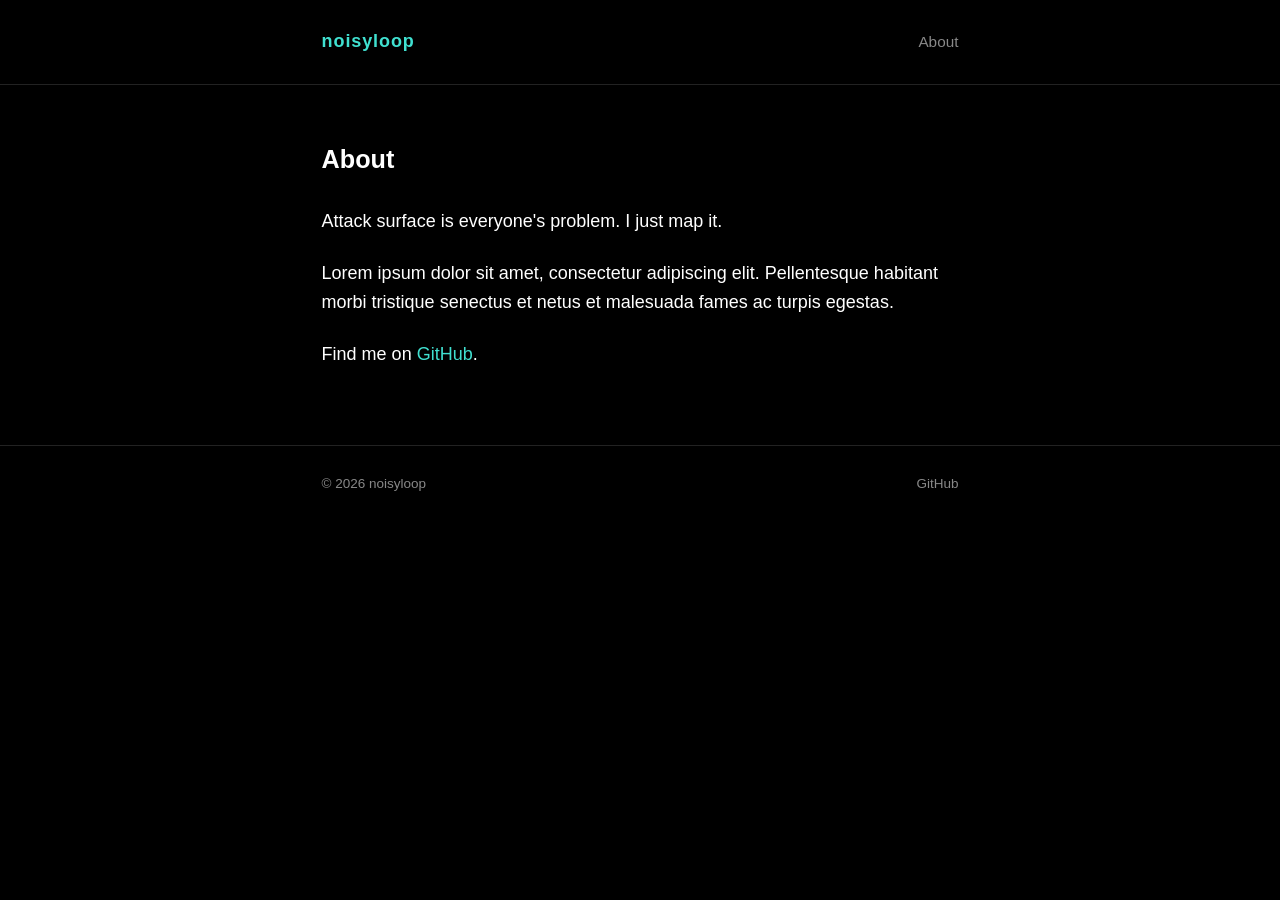
==== about.html @ 8ab45e7b "Lorem Noisy Loop Ipsum Hello world." ====
<!DOCTYPE html>
<html lang="en">
<head>
  <meta charset="UTF-8">
  <meta name="viewport" content="width=device-width, initial-scale=1.0">

  <!-- SEO -->
  <title>About — noisyloop</title>
  <meta name="description" content="About [your name].">
  <link rel="canonical" href="https://noisyloop.github.io/about.html">

  <!-- Open Graph -->
  <meta property="og:title" content="About — noisyloop">
  <meta property="og:description" content="About [your name].">
  <meta property="og:url" content="https://noisyloop.github.io/about.html">
  <meta property="og:type" content="website">

  <link rel="stylesheet" href="assets/css/style.css">
</head>
<body>

  <header>
    <div class="wrap">
      <a href="index.html" class="site-name">noisyloop</a>
      <nav>
        <a href="about.html">About</a>
      </nav>
    </div>
  </header>

  <main>
    <div class="wrap about">
      <h1>About</h1>
      <p>Attack surface is everyone's problem. I just map it.</p>
      <p>Lorem ipsum dolor sit amet, consectetur adipiscing elit. Pellentesque habitant morbi tristique senectus et netus et malesuada fames ac turpis egestas.</p>
      <p>Find me on <a href="https://github.com/noisyloop" target="_blank">GitHub</a>.</p>
    </div>
  </main>

  <footer>
    <div class="wrap">
      <span>© 2026 noisyloop</span>
      <span><a href="https://github.com/noisyloop" target="_blank">GitHub</a></span>
    </div>
  </footer>

</body>
</html>
---- assets/css/style.css ----
:root {
  --bg:      #000000;
  --text:    #ffffff;
  --muted:   #888888;
  --link:    #40e0d0; /* turquoise */
  --border:  #222222;
  --max-w:   680px;
  --font:    -apple-system, BlinkMacSystemFont, "Segoe UI", Helvetica, Arial, sans-serif;
}

/* ── Reset ── */
*, *::before, *::after { box-sizing: border-box; margin: 0; padding: 0; }
html { font-size: 18px; }
body {
  background: var(--bg);
  color: var(--text);
  font-family: var(--font);
  line-height: 1.65;
}

/* ── Links ── */
a { color: var(--link); text-decoration: none; }
a:hover { text-decoration: underline; }

/* ── Layout wrapper ── */
.wrap {
  max-width: var(--max-w);
  margin: 0 auto;
  padding: 0 1.2rem;
}

/* ── Header ── */
header {
  border-bottom: 1px solid var(--border);
  padding: 1.5rem 0;
}
header .wrap {
  display: flex;
  justify-content: space-between;
  align-items: center;
}
.site-name {
  font-size: 1rem;
  font-weight: 700;
  letter-spacing: 0.05em;
  color: var(--link);
}
nav a {
  font-size: 0.85rem;
  color: var(--muted);
  margin-left: 1.2rem;
}
nav a:hover { color: var(--text); text-decoration: none; }

/* ── Main content ── */
main { padding: 3rem 0; }

/* ── Post list (index) ── */
.post-list { list-style: none; }
.post-list li {
  border-bottom: 1px solid var(--border);
  padding: 1.8rem 0;
}
.post-list li:first-child { padding-top: 0; }
.post-meta {
  font-size: 0.75rem;
  color: var(--muted);
  margin-bottom: 0.4rem;
}
.post-list h2 {
  font-size: 1.15rem;
  font-weight: 600;
  margin-bottom: 0.4rem;
}
.post-list h2 a { color: var(--link); }
.post-list h2 a:hover { color: var(--text); text-decoration: none; }
.post-excerpt {
  font-size: 0.9rem;
  color: var(--muted);
}

/* ── Post page ── */
.post-header { margin-bottom: 2.5rem; }
.post-header h1 {
  font-size: 1.6rem;
  font-weight: 700;
  line-height: 1.3;
  margin-bottom: 0.6rem;
}
.post-body { font-size: 1rem; }
.post-body p { margin-bottom: 1.2rem; }
.post-body h2 {
  font-size: 1.1rem;
  font-weight: 600;
  margin: 2rem 0 0.6rem;
}
.post-body blockquote {
  border-left: 2px solid var(--link);
  padding-left: 1rem;
  color: var(--muted);
  font-style: italic;
  margin: 1.5rem 0;
}
.post-body code {
  background: #111;
  padding: 0.1em 0.35em;
  border-radius: 3px;
  font-size: 0.85em;
}
.back { display: inline-block; margin-top: 2.5rem; font-size: 0.85rem; }

/* ── About page ── */
.about h1 { font-size: 1.4rem; margin-bottom: 1.5rem; }
.about p { margin-bottom: 1.2rem; color: var(--text); }

/* ── Footer ── */
footer {
  border-top: 1px solid var(--border);
  padding: 1.5rem 0;
}
footer .wrap {
  display: flex;
  justify-content: space-between;
  align-items: center;
  font-size: 0.75rem;
  color: var(--muted);
}
footer a { color: var(--muted); }
footer a:hover { color: var(--link); text-decoration: none; }

/* ── Mobile ── */
@media (max-width: 600px) {
  html { font-size: 16px; }
  .post-header h1 { font-size: 1.3rem; }
  footer .wrap { flex-direction: column; gap: 0.5rem; text-align: center; }
}
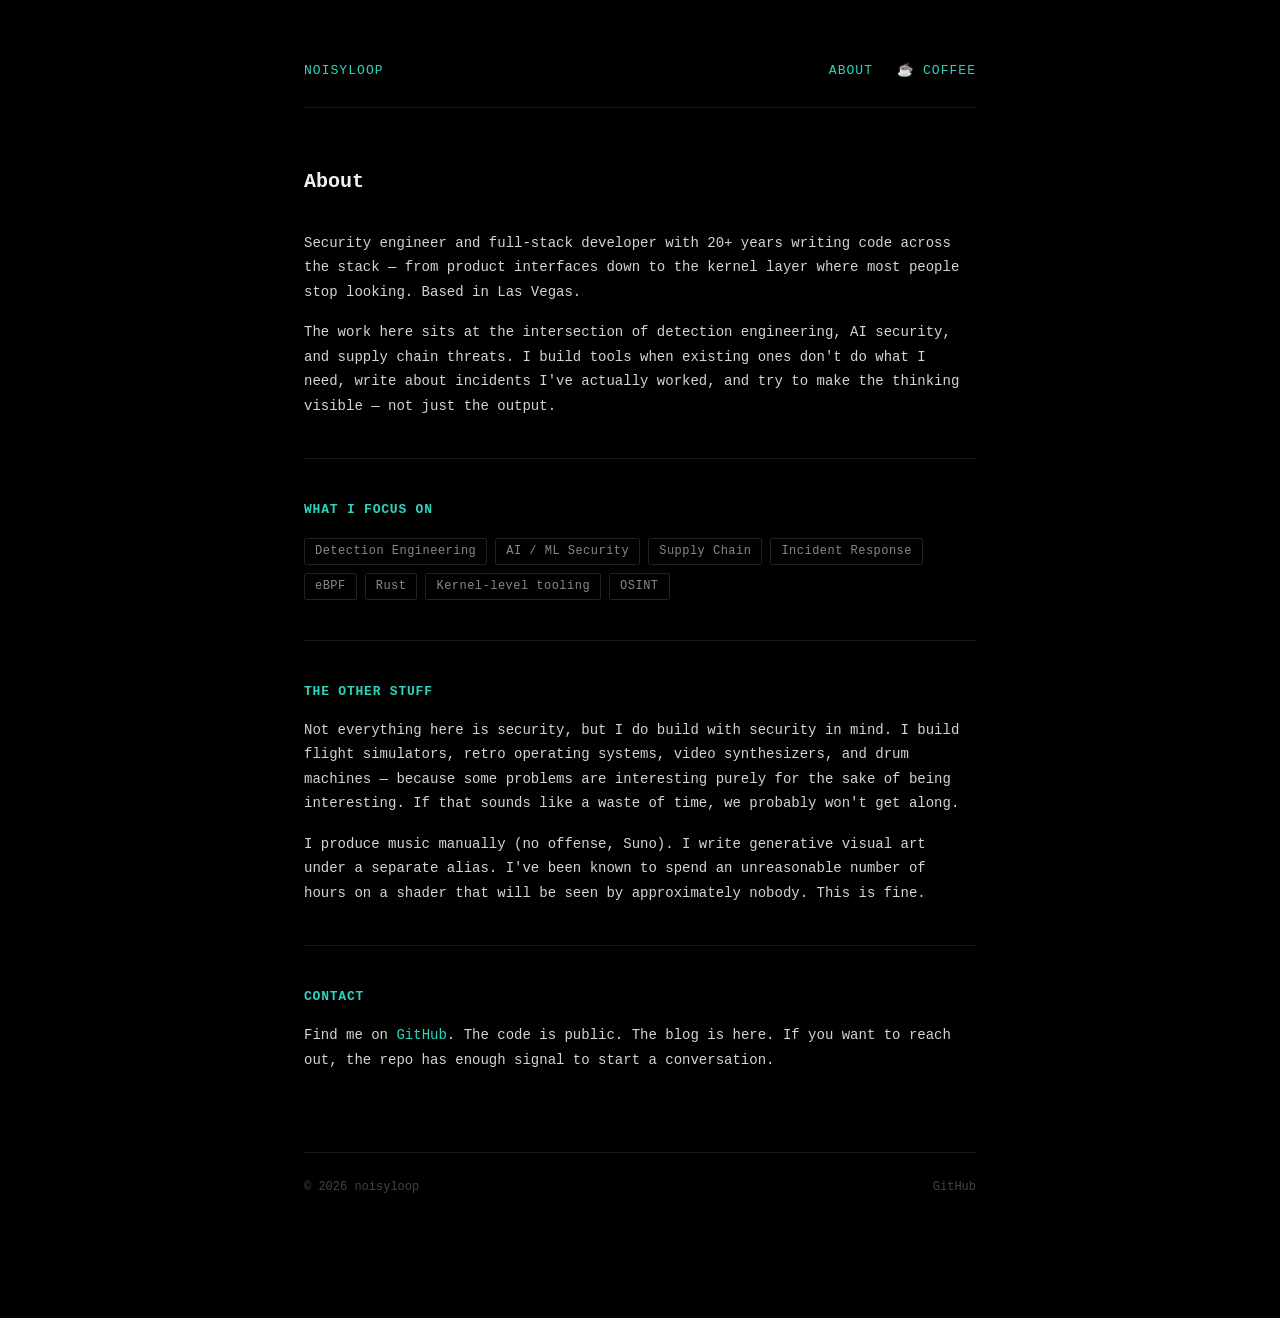
==== commit 18551654: "Update about.html with new content and SEO metadata" ====
--- a/about.html
+++ b/about.html
@@ -3,46 +3,157 @@
 <head>
   <meta charset="UTF-8">
   <meta name="viewport" content="width=device-width, initial-scale=1.0">
+  <meta name="description" content="About noisyloop — security engineer, full-stack developer, and occasional builder of things that have no business existing.">
+  <meta name="og:title" content="About — noisyloop">
+  <meta name="og:description" content="Security engineer, full-stack developer, and occasional builder of things that have no business existing.">
+  <meta name="og:type" content="website">
+  <meta name="og:url" content="https://noisyloop.github.io/about.html">
+  <title>About — noisyloop</title>
+  <style>
+    *, *::before, *::after { box-sizing: border-box; margin: 0; padding: 0; }
 
-  <!-- SEO -->
-  <title>About — noisyloop</title>
-  <meta name="description" content="About [your name].">
-  <link rel="canonical" href="https://noisyloop.github.io/about.html">
+    body {
+      background: #000;
+      color: #d4d4d4;
+      font-family: ui-monospace, "SFMono-Regular", "Menlo", "Consolas", monospace;
+      font-size: 14px;
+      line-height: 1.75;
+      max-width: 720px;
+      margin: 0 auto;
+      padding: 60px 24px 120px;
+    }
 
-  <!-- Open Graph -->
-  <meta property="og:title" content="About — noisyloop">
-  <meta property="og:description" content="About [your name].">
-  <meta property="og:url" content="https://noisyloop.github.io/about.html">
-  <meta property="og:type" content="website">
+    header {
+      margin-bottom: 56px;
+      border-bottom: 1px solid #1a1a1a;
+      padding-bottom: 24px;
+      display: flex;
+      justify-content: space-between;
+      align-items: center;
+    }
 
-  <link rel="stylesheet" href="assets/css/style.css">
+    header a {
+      color: #2dd4bf;
+      text-decoration: none;
+      font-size: 13px;
+      letter-spacing: 0.08em;
+      text-transform: uppercase;
+    }
+
+    header a:hover { text-decoration: underline; }
+
+    nav { display: flex; gap: 24px; }
+
+    h1 {
+      font-size: 20px;
+      color: #f0f0f0;
+      font-weight: 700;
+      margin-bottom: 32px;
+    }
+
+    h2 {
+      font-size: 13px;
+      color: #2dd4bf;
+      font-weight: 600;
+      text-transform: uppercase;
+      letter-spacing: 0.06em;
+      margin: 40px 0 14px;
+    }
+
+    p { margin-bottom: 16px; }
+
+    a { color: #2dd4bf; text-decoration: none; }
+    a:hover { text-decoration: underline; }
+
+    .tag-row {
+      display: flex;
+      flex-wrap: wrap;
+      gap: 8px;
+      margin: 16px 0;
+    }
+
+    .tag {
+      font-size: 12px;
+      color: #888;
+      border: 1px solid #222;
+      padding: 2px 10px;
+      border-radius: 2px;
+      letter-spacing: 0.04em;
+    }
+
+    hr {
+      border: none;
+      border-top: 1px solid #1a1a1a;
+      margin: 40px 0;
+    }
+
+    footer {
+      margin-top: 80px;
+      padding-top: 24px;
+      border-top: 1px solid #1a1a1a;
+      display: flex;
+      justify-content: space-between;
+      font-size: 12px;
+      color: #444;
+    }
+
+    footer a { color: #444; }
+    footer a:hover { color: #2dd4bf; }
+  </style>
 </head>
 <body>
 
-  <header>
-    <div class="wrap">
-      <a href="index.html" class="site-name">noisyloop</a>
-      <nav>
-        <a href="about.html">About</a>
-      </nav>
-    </div>
-  </header>
+<header>
+  <a href="index.html">noisyloop</a>
+  <nav>
+    <a href="about.html">About</a>
+    <a href="https://buymeacoffee.com/noisyloops" target="_blank" rel="noopener">&#9749; coffee</a>
+  </nav>
+</header>
 
-  <main>
-    <div class="wrap about">
-      <h1>About</h1>
-      <p>Attack surface is everyone's problem. I just map it.</p>
-      <p>Lorem ipsum dolor sit amet, consectetur adipiscing elit. Pellentesque habitant morbi tristique senectus et netus et malesuada fames ac turpis egestas.</p>
-      <p>Find me on <a href="https://github.com/noisyloop" target="_blank">GitHub</a>.</p>
-    </div>
-  </main>
+<main>
 
-  <footer>
-    <div class="wrap">
-      <span>© 2026 noisyloop</span>
-      <span><a href="https://github.com/noisyloop" target="_blank">GitHub</a></span>
-    </div>
-  </footer>
+  <h1>About</h1>
+
+  <p>Security engineer and full-stack developer with 20+ years writing code across the stack — from product interfaces down to the kernel layer where most people stop looking. Based in Las Vegas.</p>
+
+  <p>The work here sits at the intersection of detection engineering, AI security, and supply chain threats. I build tools when existing ones don't do what I need, write about incidents I've actually worked, and try to make the thinking visible — not just the output.</p>
+
+  <hr>
+
+  <h2>What I focus on</h2>
+
+  <div class="tag-row">
+    <span class="tag">Detection Engineering</span>
+    <span class="tag">AI / ML Security</span>
+    <span class="tag">Supply Chain</span>
+    <span class="tag">Incident Response</span>
+    <span class="tag">eBPF</span>
+    <span class="tag">Rust</span>
+    <span class="tag">Kernel-level tooling</span>
+    <span class="tag">OSINT</span>
+  </div>
+
+  <hr>
+
+  <h2>The other stuff</h2>
+
+  <p>Not everything here is security, but I do build with security in mind. I build flight simulators, retro operating systems, video synthesizers, and drum machines — because some problems are interesting purely for the sake of being interesting. If that sounds like a waste of time, we probably won't get along.</p>
+
+  <p>I produce music manually (no offense, Suno). I write generative visual art under a separate alias. I've been known to spend an unreasonable number of hours on a shader that will be seen by approximately nobody. This is fine.</p>
+
+  <hr>
+
+  <h2>Contact</h2>
+
+  <p>Find me on <a href="https://github.com/noisyloop" target="_blank" rel="noopener">GitHub</a>. The code is public. The blog is here. If you want to reach out, the repo has enough signal to start a conversation.</p>
+
+</main>
+
+<footer>
+  <span>&copy; 2026 noisyloop</span>
+  <span><a href="https://github.com/noisyloop" target="_blank">GitHub</a></span>
+</footer>
 
 </body>
 </html>
